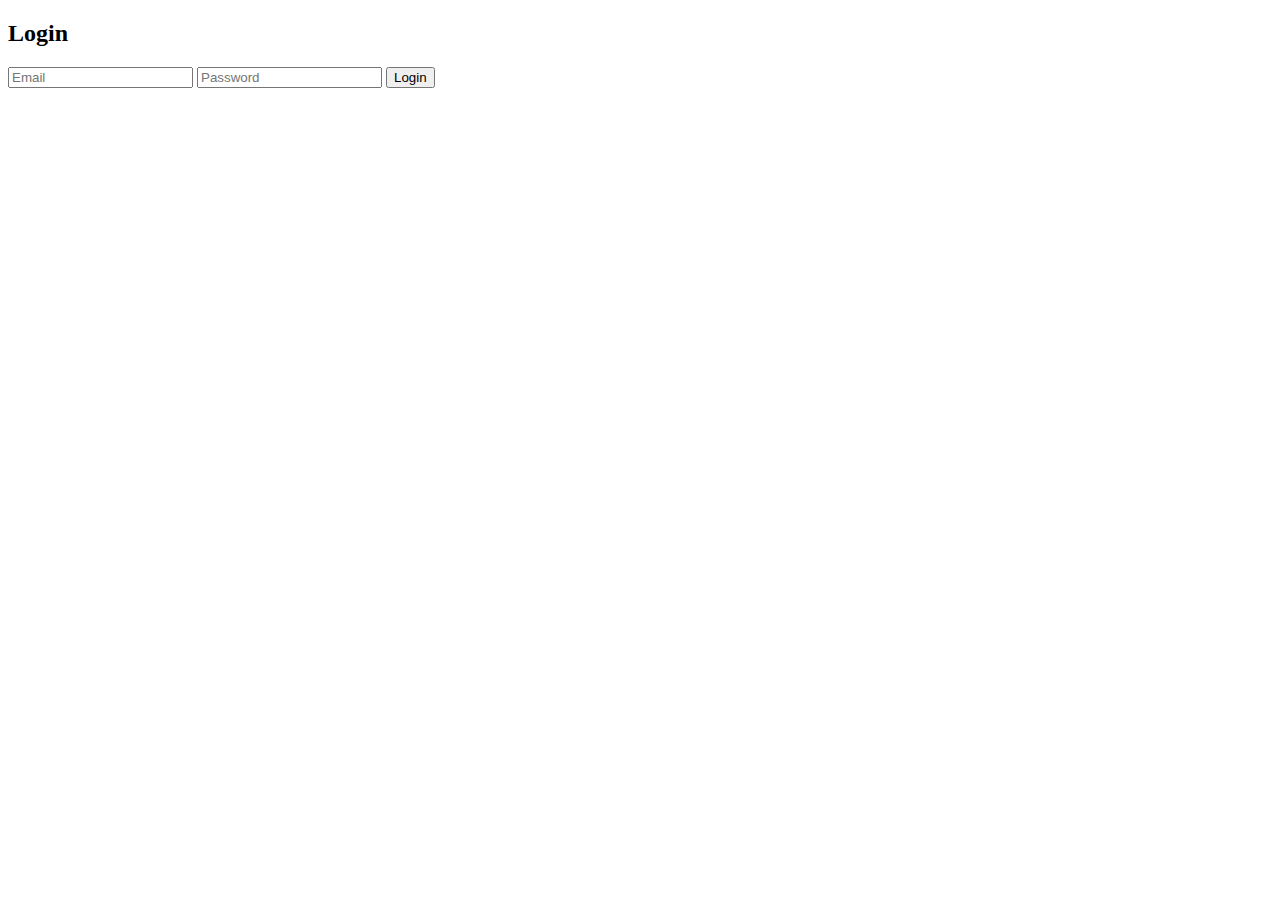
==== login.html @ 0715dc41 "Add files via upload" ====
<!-- login.html -->
<!DOCTYPE html>
<html lang="en">
<head>
  <meta charset="UTF-8">
  <title>Login</title>
  <link rel="stylesheet" href="style.css">
</head>
<body>
  <form id="loginForm">
    <h2>Login</h2>
    <input type="email" placeholder="Email" id="loginEmail" required />
    <input type="password" placeholder="Password" id="loginPassword" required />
    <button type="submit">Login</button>
  </form>

  <script>
    document.getElementById('loginForm').addEventListener('submit', function (e) {
      e.preventDefault();
      const email = document.getElementById('loginEmail').value;
      const password = document.getElementById('loginPassword').value;
      const user = JSON.parse(localStorage.getItem(email));
      if (user && user.password === password) {
        alert("Login successful!");
        window.location.href = 'home.html';
      } else {
        alert("Invalid credentials.");
      }
    });
  </script>
</body>
</html>
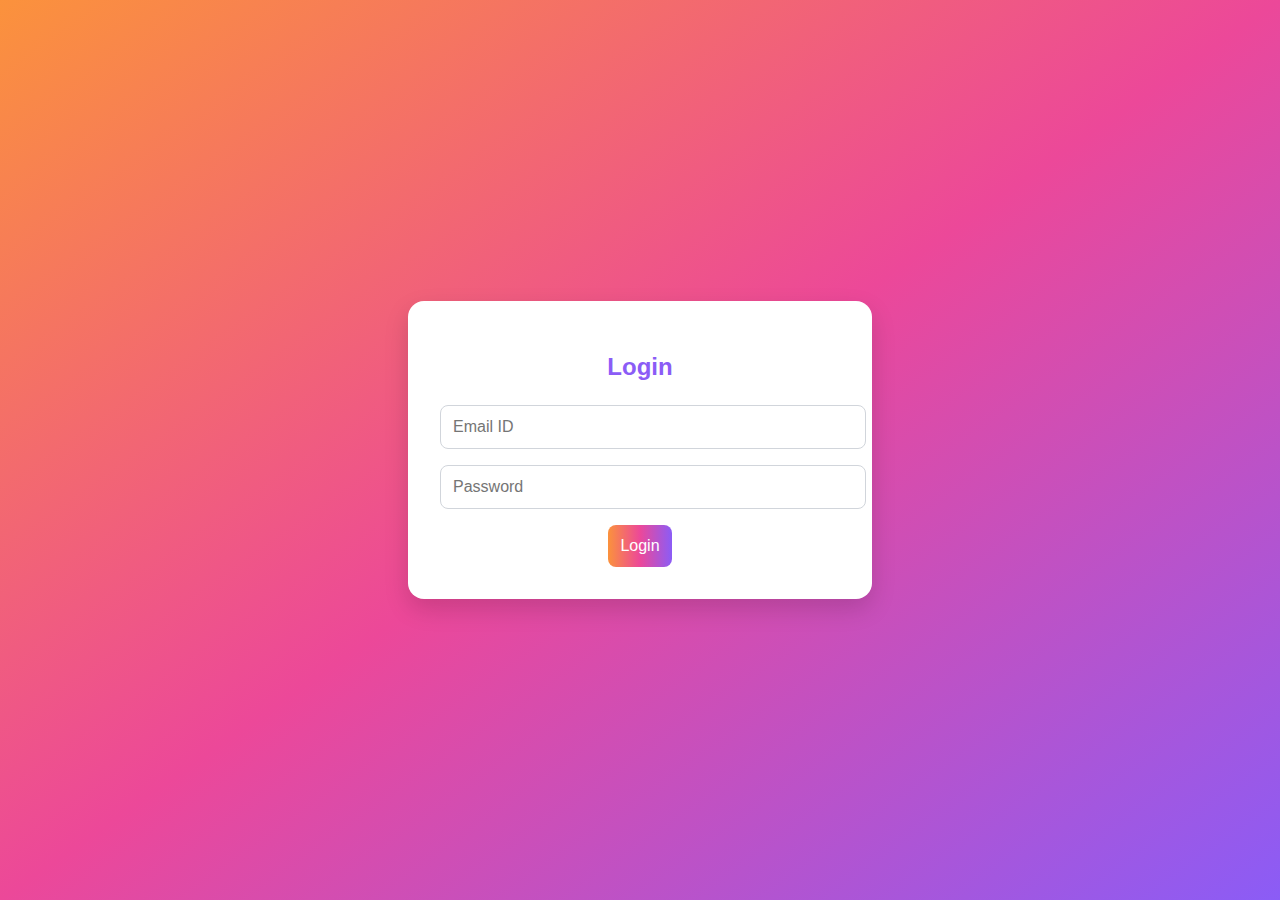
==== commit f0eb88bd: "Update login.html" ====
--- a/login.html
+++ b/login.html
@@ -1,32 +1,17 @@
-<!-- login.html -->
 <!DOCTYPE html>
 <html lang="en">
 <head>
-  <meta charset="UTF-8">
+  <meta charset="UTF-8" />
+  <meta name="viewport" content="width=device-width, initial-scale=1.0" />
   <title>Login</title>
-  <link rel="stylesheet" href="style.css">
+  <link rel="stylesheet" href="styles.css" />
 </head>
 <body>
-  <form id="loginForm">
+  <form>
     <h2>Login</h2>
-    <input type="email" placeholder="Email" id="loginEmail" required />
-    <input type="password" placeholder="Password" id="loginPassword" required />
+    <input type="email" placeholder="Email ID" required />
+    <input type="password" placeholder="Password" required />
     <button type="submit">Login</button>
   </form>
-
-  <script>
-    document.getElementById('loginForm').addEventListener('submit', function (e) {
-      e.preventDefault();
-      const email = document.getElementById('loginEmail').value;
-      const password = document.getElementById('loginPassword').value;
-      const user = JSON.parse(localStorage.getItem(email));
-      if (user && user.password === password) {
-        alert("Login successful!");
-        window.location.href = 'home.html';
-      } else {
-        alert("Invalid credentials.");
-      }
-    });
-  </script>
 </body>
 </html>
--- a/styles.css
+++ b/styles.css
@@ -0,0 +1,55 @@
+body {
+  font-family: 'Segoe UI', Tahoma, Geneva, Verdana, sans-serif;
+  background: linear-gradient(to bottom right, #fb923c, #ec4899, #8b5cf6);
+  display: flex;
+  justify-content: center;
+  align-items: center;
+  height: 100vh;
+  margin: 0;
+}
+
+form {
+  background: white;
+  padding: 2rem;
+  border-radius: 1rem;
+  box-shadow: 0 10px 25px rgba(0, 0, 0, 0.15);
+  width: 100%;
+  max-width: 400px;
+  text-align: center;
+}
+
+h2 {
+  margin-bottom: 1.5rem;
+  color: #8b5cf6;
+  font-size: 1.5rem;
+}
+
+input {
+  width: 100%;
+  padding: 0.75rem;
+  margin-bottom: 1rem;
+  border: 1px solid #d1d5db;
+  border-radius: 0.5rem;
+  font-size: 1rem;
+  transition: border 0.3s ease;
+}
+
+input:focus {
+  border-color: #ec4899;
+  outline: none;
+}
+
+button {
+  background: linear-gradient(to right, #fb923c, #ec4899, #8b5cf6);
+  color: white;
+  padding: 0.75rem;
+  border: none;
+  border-radius: 0.5rem;
+  font-size: 1rem;
+  cursor: pointer;
+  transition: background 0.3s ease;
+}
+
+button:hover {
+  background: linear-gradient(to left, #fb923c, #ec4899, #8b5cf6);
+}
